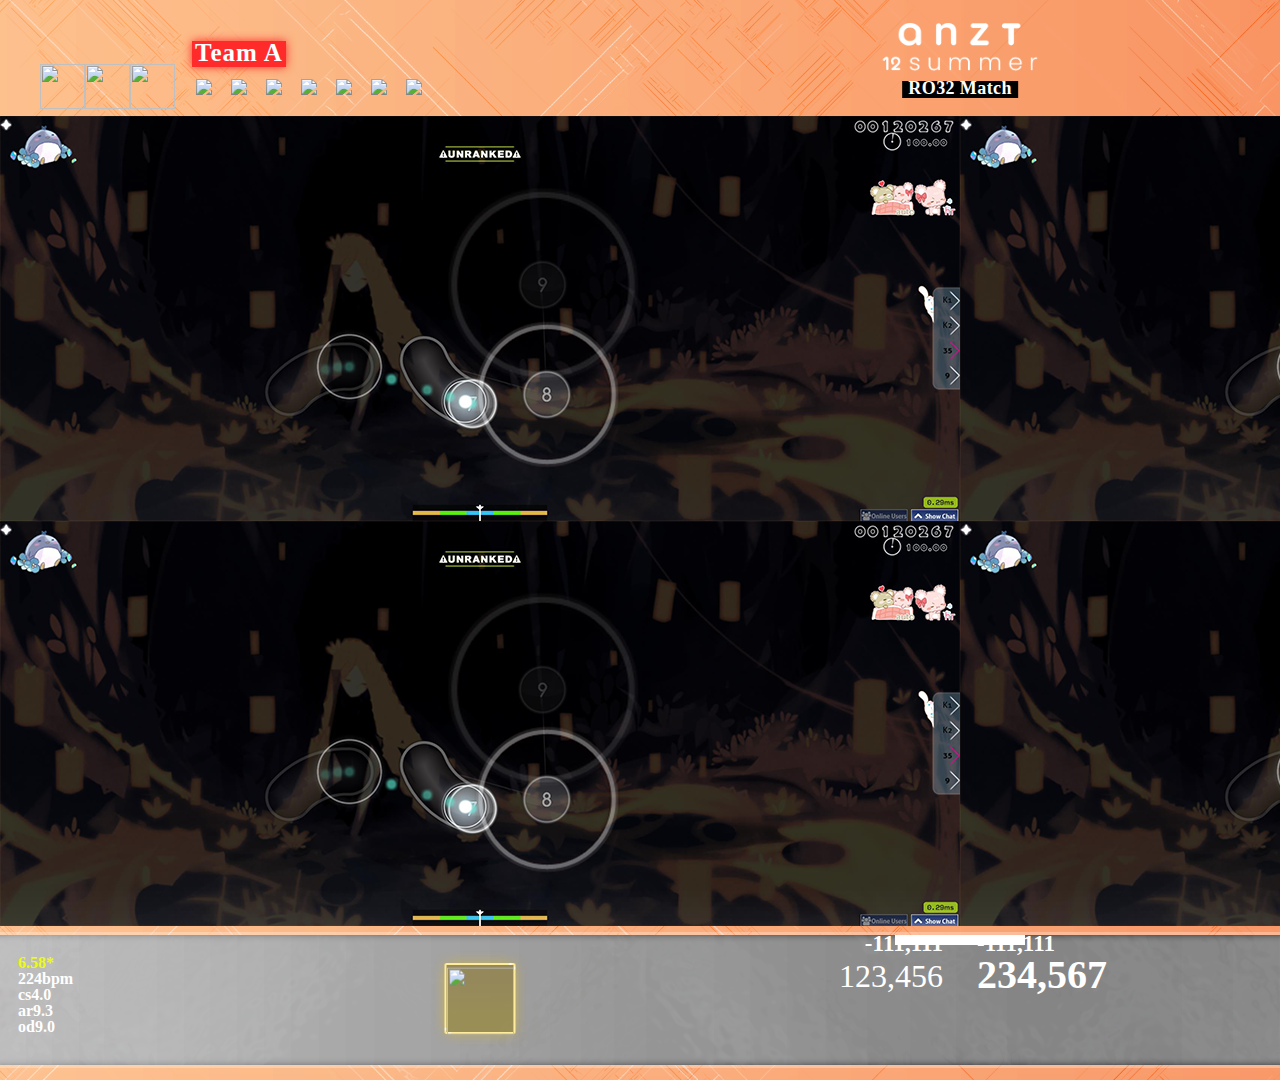
==== gameplay/index.html @ 92e30c8b "Add chat and score visibility" ====
<!DOCTYPE html>
<html lang="en">
<head>
    <meta charset="UTF-8">
    <meta name="viewport" content="width=device-width, initial-scale=1.0">
    <title>Gameplay</title>
    
    <link rel="stylesheet" href="../_shared/gameplay-mappool.css">
    <link rel="stylesheet" href="style.css">
    <link rel="stylesheet" href="../_shared/utils.css">
    
</head>
<body>
    <div class="screen-position main">
        <!-- Left Team Amplifiers -->
        <div class="team-amps-container left-team-amps-container" id="left-team-amps-container">
            <img class="team-amps" src="../_shared/assets/amplifier-icons/1.png">
            <img class="team-amps" src="../_shared/assets/amplifier-icons/5.png">
            <img class="team-amps" src="../_shared/assets/amplifier-icons/9.png">
        </div>
        <!-- Left Team Name -->
        <div class="team-name left-team-name" id="left-team-name">Team A</div>
        <!-- Left Stars -->
        <div class="point-container left-points-container" id="left-points-container">
            <div class="individual-point-container"><img class="position-absolute-exact-middle" src="static/points/full.png"></div>
            <div class="individual-point-container"><img class="position-absolute-exact-middle" src="static/points/empty.png"></div>
            <div class="individual-point-container"><img class="position-absolute-exact-middle" src="static/points/empty.png"></div>
            <div class="individual-point-container"><img class="position-absolute-exact-middle" src="static/points/empty.png"></div>
            <div class="individual-point-container"><img class="position-absolute-exact-middle" src="static/points/empty.png"></div>
            <div class="individual-point-container"><img class="position-absolute-exact-middle" src="static/points/empty.png"></div>
            <div class="individual-point-container"><img class="position-absolute-exact-middle" src="static/points/empty.png"></div>
        </div>

        <!-- Logo -->
        <img class="logo" src="../_shared/assets/logo.png">
        <!-- Round -->
        <div class="round-name" id="round-name">RO32 Match</div>

        <!-- Right Team Name -->
        <div class="team-name right-team-name" id="right-team-name">Team B</div>
        <!-- Right Stars -->
        <div class="point-container right-points-container" id="right-points-container">
            <div class="individual-point-container"><img class="position-absolute-exact-middle" src="static/points/full.png"></div>
            <div class="individual-point-container"><img class="position-absolute-exact-middle" src="static/points/empty.png"></div>
            <div class="individual-point-container"><img class="position-absolute-exact-middle" src="static/points/empty.png"></div>
            <div class="individual-point-container"><img class="position-absolute-exact-middle" src="static/points/empty.png"></div>
            <div class="individual-point-container"><img class="position-absolute-exact-middle" src="static/points/empty.png"></div>
            <div class="individual-point-container"><img class="position-absolute-exact-middle" src="static/points/empty.png"></div>
            <div class="individual-point-container"><img class="position-absolute-exact-middle" src="static/points/empty.png"></div>
        </div>
        <!-- Right Team Amplifiers -->
        <div class="team-amps-container right-team-amps-container" id="right-team-amps-container">
            <img class="team-amps" src="../_shared/assets/amplifier-icons/1.png">
            <img class="team-amps" src="../_shared/assets/amplifier-icons/5.png">
            <img class="team-amps" src="../_shared/assets/amplifier-icons/9.png">
        </div>

        <section id="bottom-section">
            <!-- Mod Image -->
            <img id="mod-image" class="mod-image" src="static/mod-backgrounds/NM.png">

            <!-- Stats -->
            <div class="map-stats">
                <div id="map-sr">6.58*</div>
                <div id="map-bpm">224bpm</div>
                <div id="map-cs">cs4.0</div>
                <div id="map-ar">ar9.3</div>
                <div id="map-od">od9.0</div>
            </div>
    
            <!-- Left Amplifier Being Used -->
            <div class="left-amplifier-container amplifier-container">
               <div class="amplifier-image-container">
                    <img src="static/amplifier-background/gold.png">
                    <img class="amplifier-icon" src="../_shared/assets/amplifier-icons/2.png">
               </div>
            </div>
    
            <!-- Score -->
            <!-- Score Differences -->
            <div class="score-difference left-score-difference">-111,111</div>
            <div class="score-difference right-score-difference">-111,111</div>
    
            <!-- Score Bar -->
            <div class="score-bar left-score-bar"></div>
            <div class="score-bar right-score-bar"></div>
    
            <!-- Scores -->
            <div class="score-number left-score-number">123,456</div>
            <div class="score-number right-score-number lead-score-number">234,567</div>
    
            <!-- Right Amplifier Being Used -->
            <div class="right-amplifier-container amplifier-container">
               <div class="amplifier-image-container">
                    <img src="static/amplifier-background/gold.png">
                    <img class="amplifier-icon" src="../_shared/assets/amplifier-icons/2.png">
               </div>
            </div>
    
            <!-- Now Playing Metadata -->
            <div id="map-banner"></div>
            <div class="map-metadata">
                <div id="map-song-name">She Runs</div>
                <div id="map-artist">Venetian Snares</div>
                <div id="map-difficulty">[Escapes?]</div>
                <div id="map-mapper">fergas</div>
            </div>
        </section>

        <!-- Chat Display -->
        <div class="chat-display">
            <div class="chat-display-container" id="chat-display"></div>
        </div>
    </div>

    <!-- Sidebar -->
    <section class="sidebar">
        <div class="star-control">
            <div class="sidebar-title">Star Control</div>
            <div class="sidebar-text">Red Team</div>
            <div class="star-control-button-container">
                <button class="star-control-button" onclick="updatePointCount('red', 'plus')">Red ++</button>
                <button class="star-control-button" onclick="updatePointCount('red', 'minus')">Red --</button>
            </div>
            <div class="sidebar-text">Blue Team</div>
            <div class="star-control-button-container">
                <button class="star-control-button" onclick="updatePointCount('blue', 'plus')">Blue ++</button>
                <button class="star-control-button" onclick="updatePointCount('blue', 'minus')">Blue --</button>
            </div>
        </div>
    </section>

    <script src="../_shared/deps/countUp.js"></script>
    <script src="../_shared/deps/reconnecting-websocket.min.js"></script>
    <script src="../_shared/utils.js"></script>
    <script src="index.js"></script>
</body>
</html>
---- _shared/gameplay-mappool.css ----
.main {
    font-family: "Torus";
    font-weight: 700;
}

/* Helper Class */
.position-absolute-exact-middle {
    position: absolute;
    top: 50%;
    left: 50%;
    transform: translate(-50%, -50%);
}

/* Team Amps */
.team-amps-container {
    position: absolute;
    top: 64px;
    display: flex;
}
.left-team-amps-container { left: 40px; }
.right-team-amps-container { 
    right: 40px;
    flex-direction: row-reverse;
}
.team-amps {
    --dimension: 45px;
    width: var(--dimension);
    height: var(--dimension);
}

/* Team Name */
.team-name {
    --height: 23px;
    position: absolute;
    top: 41px;
    height: var(--height);
    font-size: 1.5625rem;
    color: white;
    letter-spacing: 1px;
    line-height: var(--height);
    padding: 0 3px 3px 3px;
}
.left-team-name {
    left: 192px;
    background-color: #FF2B2B;
    box-shadow: 0 0 10px #FF2B2B;
}
.right-team-name {
    right: 192px;
    background-color: #2B61FF;
    box-shadow: 0 0 10px #2B61FF;
}

/* Points */
.point-container {
    position: absolute;
    top: 68px;
    display: flex;
}
.left-points-container { left: 186px; }
.right-points-container {
    right: 186px;
    flex-direction: row-reverse;
}
.individual-point-container {
    --dimension: 37px;
    position: relative;
    width: var(--dimension);
    height: var(--dimension);
    margin: 0 -1px;
}

/* Logo */
.logo {
    position: absolute;
    top: 32px;
    left: 50%;
    transform: translateX(-50%);
    width: 155px;
}

/* Round Name */
.round-name {
    --height: 17px;
    position: absolute;
    top: 91px;
    left: 50%;
    transform: translateX(-50%);
    height: var(--height);
    font-size: 1.125rem;
    color: white;
    line-height: 14px;
    background-color: black;
    padding: 0 6px;
}

/* Chat Display */
.chat-display {
    position: absolute;
    bottom: 8px;
    left: 50%;
    transform: translateX(-50%);
    width: 564px;
    height: 164px;
    background-image: url("assets/chat-background.png");
    border-radius: 30px;
    color: white;
    overflow: hidden;
    font-size: 1.1em;
}
/* Chat Display Container */
.chat-display-container {
    --margin: 6px;
    position: absolute;
    top: var(--margin);
    left: var(--margin);
    width: calc(100% - (var(--margin) * 2));
    height: calc(100% - (var(--margin) * 2));
}
.chatMessageContainer {
    display: flex;
    padding: 0.1em 0;
}
.chatDisplayTime {
    width: 90px;
    text-align: center;
}
.bot { color: greenyellow; }
.unknown { color: yellow; }
.left { color: rgb(255, 209, 209); }
.right { color: rgb(205, 242, 255); }
---- gameplay/style.css ----
.main { background-image: url("static/background.png"); }

/* Logo */
.logo { top: 23px; }

/* Round Name */
.round-name {
    top: 81px;
    letter-spacing: 0.4px;
    text-indent: 0.2px;
}

/* Mod Image */
.mod-image {
    position: absolute;
    top: 882px;
}

/* Map Stats */
.map-stats {
    position: absolute;
    top: 954px;
    left: 18px;
    color: white;
}
.map-stats > * { margin-bottom: -2px; }
#map-sr { color: #EDFB0D; }

/* Amplifier Background */
.amplifier-container {
    position: absolute;
    top: 950px;
}
.left-amplifier-container {
    left: 25%;
    transform: translateX(-50%);
}
.right-amplifier-container {
    right: 25%;
    transform: translateX(50%);
}
/* Amplifier Icon */
.amplifier-icon {
    --dimension: 67px;
    position: absolute;
    top: 50%;
    left: 50%;
    transform: translate(-50%, -50%);
    width: var(--dimension);
    height: var(--dimension);
}

/* Left Score Difference */
.score-difference {
    position: absolute;
    top: 931px;
    font-size: 23px;
    color: white;
    font-weight: 700;
    font-family: "Torus";
    letter-spacing: 0.1px;
}
.left-score-difference { right: 977px; }
.right-score-difference { left: 977px; }

/* Score Bar */
.score-bar {
    position: absolute;
    top: 935px;
    width: 65px;
    height: 10px;
    background-color: white;
    transition: 500ms ease-in-out;
}
.left-score-bar { right: 960px; }
.right-score-bar { left: 960px; }

/* Score Number */
.score-number {
    position: absolute;
    top: 958px;
    color: white;
    font-size: 32px;
    font-weight: 400;
}
.left-score-number { right: 977px; }
.right-score-number { left: 977px; }
.lead-score-number {
    position: absolute;
    top: 951px;
    font-weight: 700;
    font-size: 40px;
}

/* Map Banner */
#map-banner {
    --dimension: 111px;
    position: absolute;
    top: 944px;
    right: 10px;
    width: var(--dimension);
    height: var(--dimension);
    background-image: url("https://assets.ppy.sh/beatmaps/319890/covers/cover.jpg");
    background-position: center;
    background-size: cover;
}

/* Map Metadata */
.map-metadata {
    position: absolute;
    top: 964px;
    right: 131px;
    text-align: right;
    font-size: 14px;
    letter-spacing: 0.2px;
    color: white;
}
.map-metadata div:nth-child(even) {
    font-weight: 400;
}

/* Chat Display */
.chat-display {
    height: 142px;
    opacity: 0;
    transition: 500ms ease-in-out;
}

/* Sidebar */
.sidebar {
    position: absolute;
    top: 0;
    left: 1920px;
    width: 250px;
    height: 1080px;
    background-color: orange;
}
/* Sidebar Title */
.sidebar-title {
    width: 100%;
    text-align: center;
    font-family: "Torus";
    font-weight: 700;
    font-size: 1.5em;
}
/* Sidebar Text */
.sidebar-text {
    width: 100%;
    text-align: center;
    font-family: "Torus";
    font-weight: 700;
    font-size: 1.25em;
}
/* Star Control Section */
.star-control {
    margin-top: 10px;
}
/* Star Control Button Container */
.star-control-button-container {
    margin: 0.5em 0;
    display: flex;
    justify-content: center;
    gap: 10px;
}
.star-control-button {
    width: 90px;
    height: 40px;
    background-color: transparent;
    font-family: "Torus";
    font-weight: 700;
    border: 2px solid black;
    border-radius: 25px;
    font-size: 1.1em;
}
.star-control-button:active {
    background-color: black;
    color: orange;
}
---- _shared/utils.css ----
@font-face {
    font-family: "Torus";
    font-weight: 300;
    src: url("../fonts/Torus\ Light.otf");
}
@font-face {
    font-family: "Torus";
    font-weight: 400;
    src: url("../fonts/Torus\ Regular.otf");
}
@font-face {
    font-family: "Torus";
    font-weight: 700;
    src: url("../fonts/Torus\ Bold.otf");
}
@font-face {
    font-family: "Torus";
    font-weight: 900;
    src: url("../fonts/Torus\ Heavy.otf");
}


.screen-position {
    position: absolute;
    top: 0;
    left: 0;
    width: 1920px;
    height: 1080px;
}
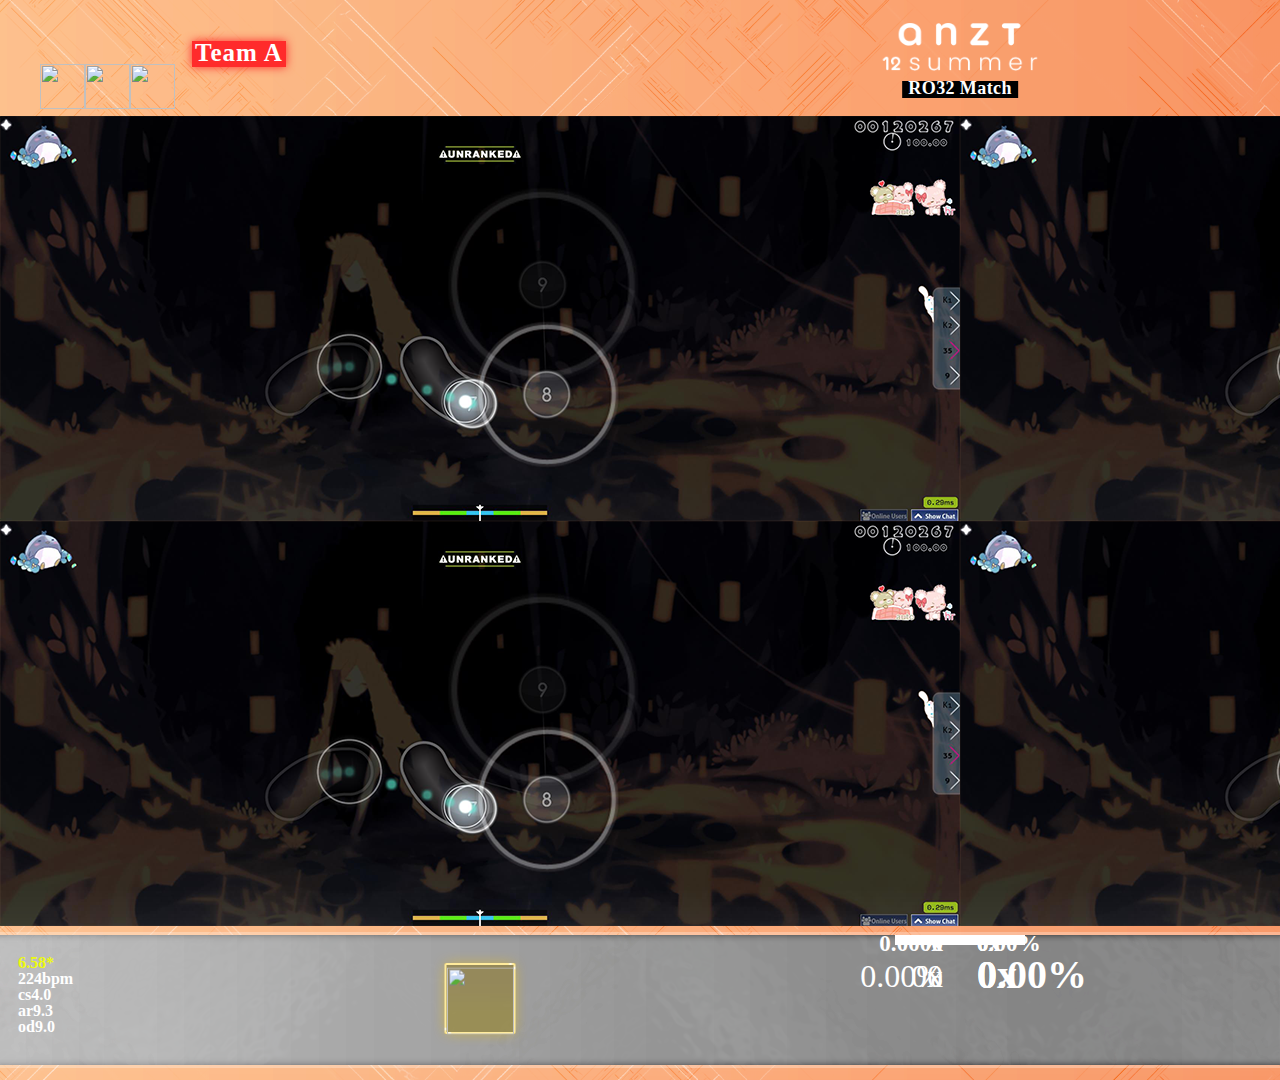
==== commit e53b4e42: "Auto winner and auto setting of amplifiers" ====
--- a/gameplay/index.html
+++ b/gameplay/index.html
@@ -21,15 +21,7 @@
         <!-- Left Team Name -->
         <div class="team-name left-team-name" id="left-team-name">Team A</div>
         <!-- Left Stars -->
-        <div class="point-container left-points-container" id="left-points-container">
-            <div class="individual-point-container"><img class="position-absolute-exact-middle" src="static/points/full.png"></div>
-            <div class="individual-point-container"><img class="position-absolute-exact-middle" src="static/points/empty.png"></div>
-            <div class="individual-point-container"><img class="position-absolute-exact-middle" src="static/points/empty.png"></div>
-            <div class="individual-point-container"><img class="position-absolute-exact-middle" src="static/points/empty.png"></div>
-            <div class="individual-point-container"><img class="position-absolute-exact-middle" src="static/points/empty.png"></div>
-            <div class="individual-point-container"><img class="position-absolute-exact-middle" src="static/points/empty.png"></div>
-            <div class="individual-point-container"><img class="position-absolute-exact-middle" src="static/points/empty.png"></div>
-        </div>
+        <div class="point-container left-points-container" id="left-points-container"></div>
 
         <!-- Logo -->
         <img class="logo" src="../_shared/assets/logo.png">
@@ -39,15 +31,7 @@
         <!-- Right Team Name -->
         <div class="team-name right-team-name" id="right-team-name">Team B</div>
         <!-- Right Stars -->
-        <div class="point-container right-points-container" id="right-points-container">
-            <div class="individual-point-container"><img class="position-absolute-exact-middle" src="static/points/full.png"></div>
-            <div class="individual-point-container"><img class="position-absolute-exact-middle" src="static/points/empty.png"></div>
-            <div class="individual-point-container"><img class="position-absolute-exact-middle" src="static/points/empty.png"></div>
-            <div class="individual-point-container"><img class="position-absolute-exact-middle" src="static/points/empty.png"></div>
-            <div class="individual-point-container"><img class="position-absolute-exact-middle" src="static/points/empty.png"></div>
-            <div class="individual-point-container"><img class="position-absolute-exact-middle" src="static/points/empty.png"></div>
-            <div class="individual-point-container"><img class="position-absolute-exact-middle" src="static/points/empty.png"></div>
-        </div>
+        <div class="point-container right-points-container" id="right-points-container"></div>
         <!-- Right Team Amplifiers -->
         <div class="team-amps-container right-team-amps-container" id="right-team-amps-container">
             <img class="team-amps" src="../_shared/assets/amplifier-icons/1.png">
@@ -69,32 +53,59 @@
             </div>
     
             <!-- Left Amplifier Being Used -->
-            <div class="left-amplifier-container amplifier-container">
+            <div class="left-amplifier-container amplifier-container" id="left-amplifier-container">
                <div class="amplifier-image-container">
                     <img src="static/amplifier-background/gold.png">
                     <img class="amplifier-icon" src="../_shared/assets/amplifier-icons/2.png">
                </div>
+               <div class="amplifier-text"></div>
             </div>
     
             <!-- Score -->
-            <!-- Score Differences -->
-            <div class="score-difference left-score-difference">-111,111</div>
-            <div class="score-difference right-score-difference">-111,111</div>
+            <div id="scorev2-scores">
+                <!-- Score V2 Scores -->
+                <!-- Score Differences -->
+                <div class="score-difference left-score-difference" id="left-score-difference">-111,111</div>
+                <div class="score-difference right-score-difference" id="right-score-difference">-111,111</div>
+
+                <!-- Scores -->
+                <div class="score-number left-score-number" id="left-score-number">123,456</div>
+                <div class="score-number right-score-number lead-score-number" id="right-score-number">234,567</div>
+            </div>
+
+            <div id="combo-scores">
+                <!-- Accuracy -->
+                <!-- Combo Differences -->
+                <div class="score-difference left-score-difference" id="left-combo-difference">-111,111</div>
+                <div class="score-difference right-score-difference" id="right-combo-difference">-111,111</div>
+
+                <!-- Combos -->
+                <div class="score-number left-score-number" id="left-combo-number">123,456</div>
+                <div class="score-number right-score-number lead-score-number" id="right-combo-number">234,567</div>
+            </div>
+
+            <div id="accuracy-scores">
+                <!-- Accuracy -->
+                <!-- Accuracy Differences -->
+                <div class="score-difference left-score-difference" id="left-accuracy-difference">-111,111</div>
+                <div class="score-difference right-score-difference" id="right-accuracy-difference">-111,111</div>
+
+                <!-- Accuracies -->
+                <div class="score-number left-score-number" id="left-accuracy-number">123,456</div>
+                <div class="score-number right-score-number lead-score-number" id="right-accuracy-number">234,567</div>
+            </div>
     
             <!-- Score Bar -->
-            <div class="score-bar left-score-bar"></div>
-            <div class="score-bar right-score-bar"></div>
-    
-            <!-- Scores -->
-            <div class="score-number left-score-number">123,456</div>
-            <div class="score-number right-score-number lead-score-number">234,567</div>
+            <div class="score-bar left-score-bar" id="left-score-bar"></div>
+            <div class="score-bar right-score-bar" id="right-score-bar"></div>
     
             <!-- Right Amplifier Being Used -->
-            <div class="right-amplifier-container amplifier-container">
+            <div class="right-amplifier-container amplifier-container" id="right-amplifier-container">
                <div class="amplifier-image-container">
                     <img src="static/amplifier-background/gold.png">
                     <img class="amplifier-icon" src="../_shared/assets/amplifier-icons/2.png">
                </div>
+               <div class="amplifier-text"></div>
             </div>
     
             <!-- Now Playing Metadata -->
@@ -108,24 +119,42 @@
         </section>
 
         <!-- Chat Display -->
-        <div class="chat-display">
+        <div class="chat-display" id="chat-display-outside">
             <div class="chat-display-container" id="chat-display"></div>
         </div>
     </div>
 
     <!-- Sidebar -->
     <section class="sidebar">
-        <div class="star-control">
+        <div class="sidebar-section star-control">
             <div class="sidebar-title">Star Control</div>
             <div class="sidebar-text">Red Team</div>
-            <div class="star-control-button-container">
+            <div class="sidebar-button-container">
                 <button class="star-control-button" onclick="updatePointCount('red', 'plus')">Red ++</button>
                 <button class="star-control-button" onclick="updatePointCount('red', 'minus')">Red --</button>
             </div>
             <div class="sidebar-text">Blue Team</div>
-            <div class="star-control-button-container">
+            <div class="sidebar-button-container">
                 <button class="star-control-button" onclick="updatePointCount('blue', 'plus')">Blue ++</button>
                 <button class="star-control-button" onclick="updatePointCount('blue', 'minus')">Blue --</button>
+            </div>
+        </div>
+        <div class="sidebar-section amplifier-selection">
+            <div class="sidebar-title">Active Amplifier:</div>
+            <div class="sidebar-text amplifier-selection-title-text" id="amplifier-selected-text">None</div>
+            <div class="sidebar-title">Amplifier Selection</div>
+            <div class="sidebar-text amplifier-selection-text">Red Team</div>
+            <div class="sidebar-button-container" id="left-amplifier-selection-button-container">
+                <button class="amplifier-selection-button" onclick="updatePointCount('red', 'plus')">Red ++</button>
+                <button class="amplifier-selection-button" onclick="updatePointCount('red', 'minus')">Red --</button>
+            </div>
+            <div class="sidebar-text amplifier-selection-text">Blue Team</div>
+            <div class="sidebar-button-container" id="right-amplifier-selection-button-container">
+                <button class="amplifier-selection-button" onclick="updatePointCount('blue', 'plus')">Blue ++</button>
+                <button class="amplifier-selection-button" onclick="updatePointCount('blue', 'minus')">Blue --</button>
+            </div><br><br>
+            <div class="sidebar-button-container" id="right-amplifier-selection-button-container">
+                <button class="amplifier-selection-button" onclick="updateAmplifier('none', 'reset')">Reset Amplifier</button>
             </div>
         </div>
     </section>
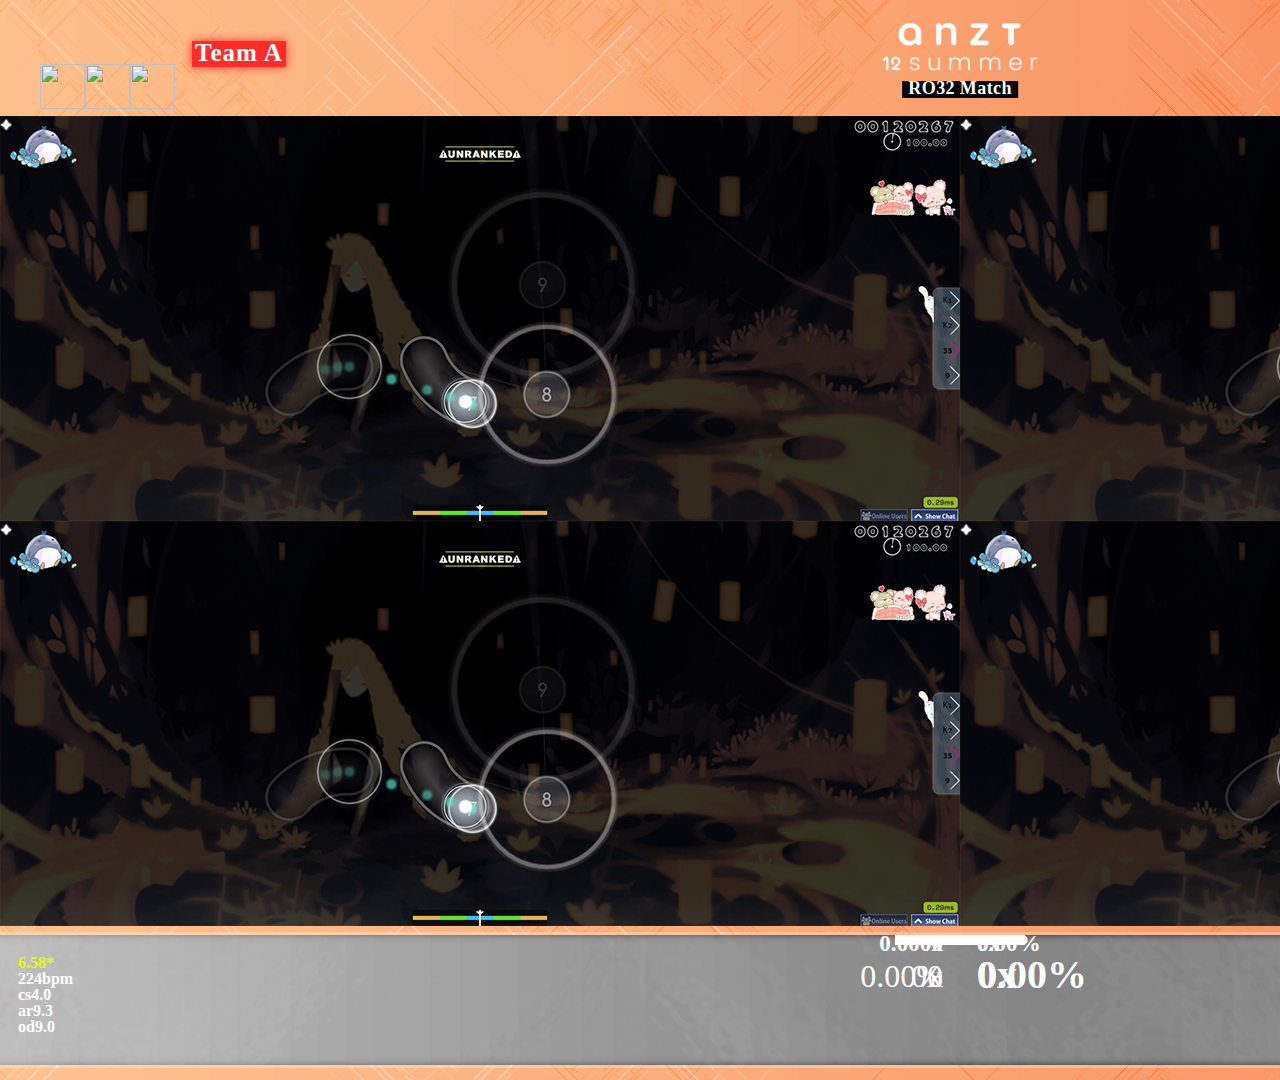
==== commit 7fc7e3b0: "Get animation working" ====
--- a/gameplay/index.html
+++ b/gameplay/index.html
@@ -124,6 +124,12 @@
         </div>
     </div>
 
+    <!-- Amplifiers -->
+    <section class="amplifier-animation" id="amplifier-animation">
+        <div class="amplifier-team-name" id="amplifier-team-name">Dabble</div>
+        <img class="amplifier-tile" id="amplifier-tile" src="../_shared/assets/amplifier-tiles/1.png">
+    </section>
+
     <!-- Sidebar -->
     <section class="sidebar">
         <div class="sidebar-section star-control">
@@ -144,16 +150,11 @@
             <div class="sidebar-text amplifier-selection-title-text" id="amplifier-selected-text">None</div>
             <div class="sidebar-title">Amplifier Selection</div>
             <div class="sidebar-text amplifier-selection-text">Red Team</div>
-            <div class="sidebar-button-container" id="left-amplifier-selection-button-container">
-                <button class="amplifier-selection-button" onclick="updatePointCount('red', 'plus')">Red ++</button>
-                <button class="amplifier-selection-button" onclick="updatePointCount('red', 'minus')">Red --</button>
-            </div>
+            <div class="sidebar-button-container" id="left-amplifier-selection-button-container"></div>
             <div class="sidebar-text amplifier-selection-text">Blue Team</div>
+            <div class="sidebar-button-container" id="right-amplifier-selection-button-container"></div><br><br>
             <div class="sidebar-button-container" id="right-amplifier-selection-button-container">
-                <button class="amplifier-selection-button" onclick="updatePointCount('blue', 'plus')">Blue ++</button>
-                <button class="amplifier-selection-button" onclick="updatePointCount('blue', 'minus')">Blue --</button>
-            </div><br><br>
-            <div class="sidebar-button-container" id="right-amplifier-selection-button-container">
+                <button class="amplifier-selection-button" onclick="toggleAnimation()" id="toggle-animation">Toggle Animation: OFF</button>
                 <button class="amplifier-selection-button" onclick="updateAmplifier('none', 'reset')">Reset Amplifier</button>
             </div>
         </div>
--- a/gameplay/style.css
+++ b/gameplay/style.css
@@ -30,16 +30,20 @@
 .amplifier-container {
     position: absolute;
     top: 950px;
+    display: flex;
+    color: white;
+    display: none;
 }
 .left-amplifier-container {
-    left: 25%;
+    left: 30%;
     transform: translateX(-50%);
 }
 .right-amplifier-container {
-    right: 25%;
+    right: 30%;
     transform: translateX(50%);
 }
 /* Amplifier Icon */
+.amplifier-image-container { position: relative; }
 .amplifier-icon {
     --dimension: 67px;
     position: absolute;
@@ -48,6 +52,11 @@
     transform: translate(-50%, -50%);
     width: var(--dimension);
     height: var(--dimension);
+}
+/* Amplifier Text */
+.amplifier-text {
+    width: 250px;
+    align-self: center;
 }
 
 /* Left Score Difference */
@@ -126,6 +135,53 @@
     transition: 500ms ease-in-out;
 }
 
+/* Animation Display */
+.amplifier-animation {
+    position: absolute;
+    top: 0;
+    left: 0;
+    width: 1920px;
+    height: 1080px;
+    background-color: rgba(0,0,0,0.6);
+    opacity: 0;
+}
+.amplifier-animation-keyframes {
+    animation: amplifier-animation-keyframes 5s linear forwards;
+}
+@keyframes amplifier-animation-keyframes {
+    0% { opacity: 0; }
+    5% { opacity: 1; }
+    95% { opacity: 1; }
+    100% { opacity: 0; }
+}
+.amplifier-team-name {
+    position: absolute;
+    top: 250px;
+    left: 50%;
+    transform: translateX(-50%);
+    color: white;
+
+    --height: 23px;
+    height: var(--height);
+    font-size: 1.5625rem;
+    color: white;
+    letter-spacing: 1px;
+    line-height: var(--height);
+    padding: 3px 5px;
+
+    font-family: "Torus";
+    font-weight: 700;
+
+    background-color: #FF2B2B;
+    box-shadow: 0 0 10px #FF2B2B;
+}
+.amplifier-tile {
+    position: absolute;
+    top: 50%;
+    left: 50%;
+    transform: translate(-50%, -50%);
+}
+
 /* Sidebar */
 .sidebar {
     position: absolute;
@@ -151,17 +207,21 @@
     font-weight: 700;
     font-size: 1.25em;
 }
-/* Star Control Section */
-.star-control {
-    margin-top: 10px;
-}
-/* Star Control Button Container */
-.star-control-button-container {
+/* Sidebar Section */
+.sidebar-section {
+    margin-top: 20px;
+    padding-bottom: 20px;
+    border-bottom: 2px solid black;
+}
+/* Sidebar Button Container */
+.sidebar-button-container {
     margin: 0.5em 0;
     display: flex;
     justify-content: center;
+    flex-wrap: wrap;
     gap: 10px;
 }
+/* Star Control Button */
 .star-control-button {
     width: 90px;
     height: 40px;
@@ -175,4 +235,25 @@
 .star-control-button:active {
     background-color: black;
     color: orange;
-}+}
+/* Amplifier Selection Button */
+.amplifier-selection {
+    border-bottom: none;
+}
+.amplifier-selection-button {
+    width: 190px;
+    height: 60px;
+    background-color: transparent;
+    font-family: "Torus";
+    font-weight: 700;
+    border: 2px solid black;
+    border-radius: 25px;
+    font-size: 1.1em;
+}
+.amplifier-selection-button:active {
+    background-color: black;
+    color: orange;
+}
+/* Amplifier Selection Text */
+.amplifier-selection-title-text { margin-bottom: 30px; }
+.amplifier-selection-text { margin-top: 30px; }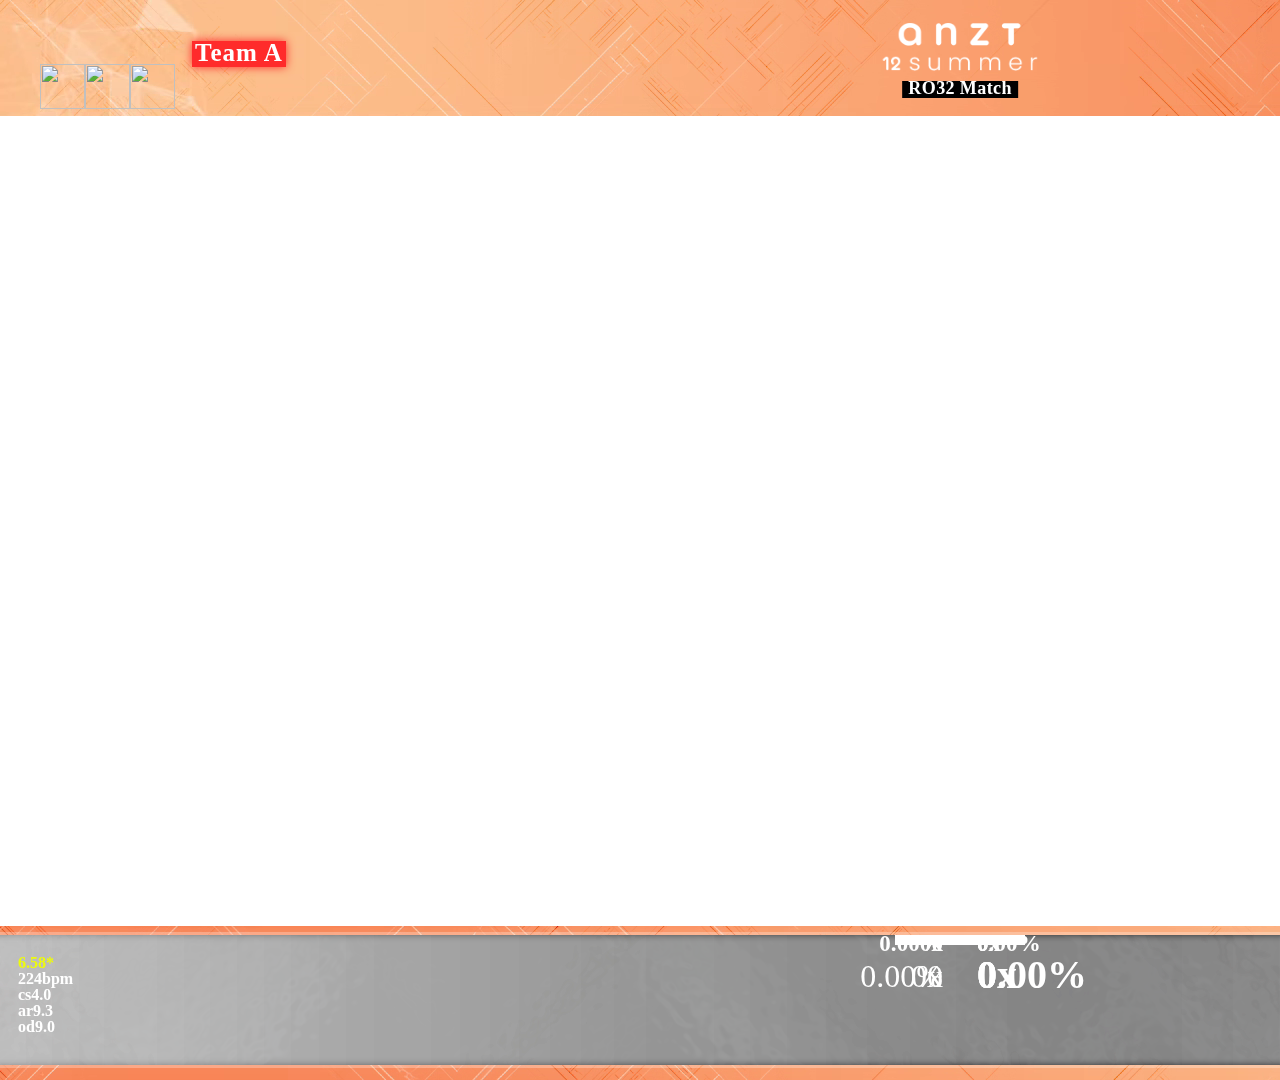
==== commit cb13ad2c: "Final commit before sending stream pack to streamers" ====
--- a/gameplay/index.html
+++ b/gameplay/index.html
@@ -11,6 +11,10 @@
     
 </head>
 <body>
+    <video class="background-video" autoplay loop muted>
+        <source src="static/gameplay.webm">
+    </video>
+
     <div class="screen-position main">
         <!-- Left Team Amplifiers -->
         <div class="team-amps-container left-team-amps-container" id="left-team-amps-container">
@@ -144,6 +148,7 @@
                 <button class="star-control-button" onclick="updatePointCount('blue', 'plus')">Blue ++</button>
                 <button class="star-control-button" onclick="updatePointCount('blue', 'minus')">Blue --</button>
             </div>
+            <button class="amplifier-selection-button" onclick="toggleStar()" id="toggle-stars">Toggle Stars: OFF</button>
         </div>
         <div class="sidebar-section amplifier-selection">
             <div class="sidebar-title">Active Amplifier:</div>
--- a/gameplay/style.css
+++ b/gameplay/style.css
@@ -1,4 +1,11 @@
-.main { background-image: url("static/background.png"); }
+/* Background Video */
+.background-video {
+    position: absolute;
+    top: 0;
+    left: 0;
+    width: 1920px;
+    height: 1080px;
+}
 
 /* Logo */
 .logo { top: 23px; }
@@ -236,6 +243,9 @@
     background-color: black;
     color: orange;
 }
+#toggle-stars {
+    margin-left: 30px;
+}
 /* Amplifier Selection Button */
 .amplifier-selection {
     border-bottom: none;
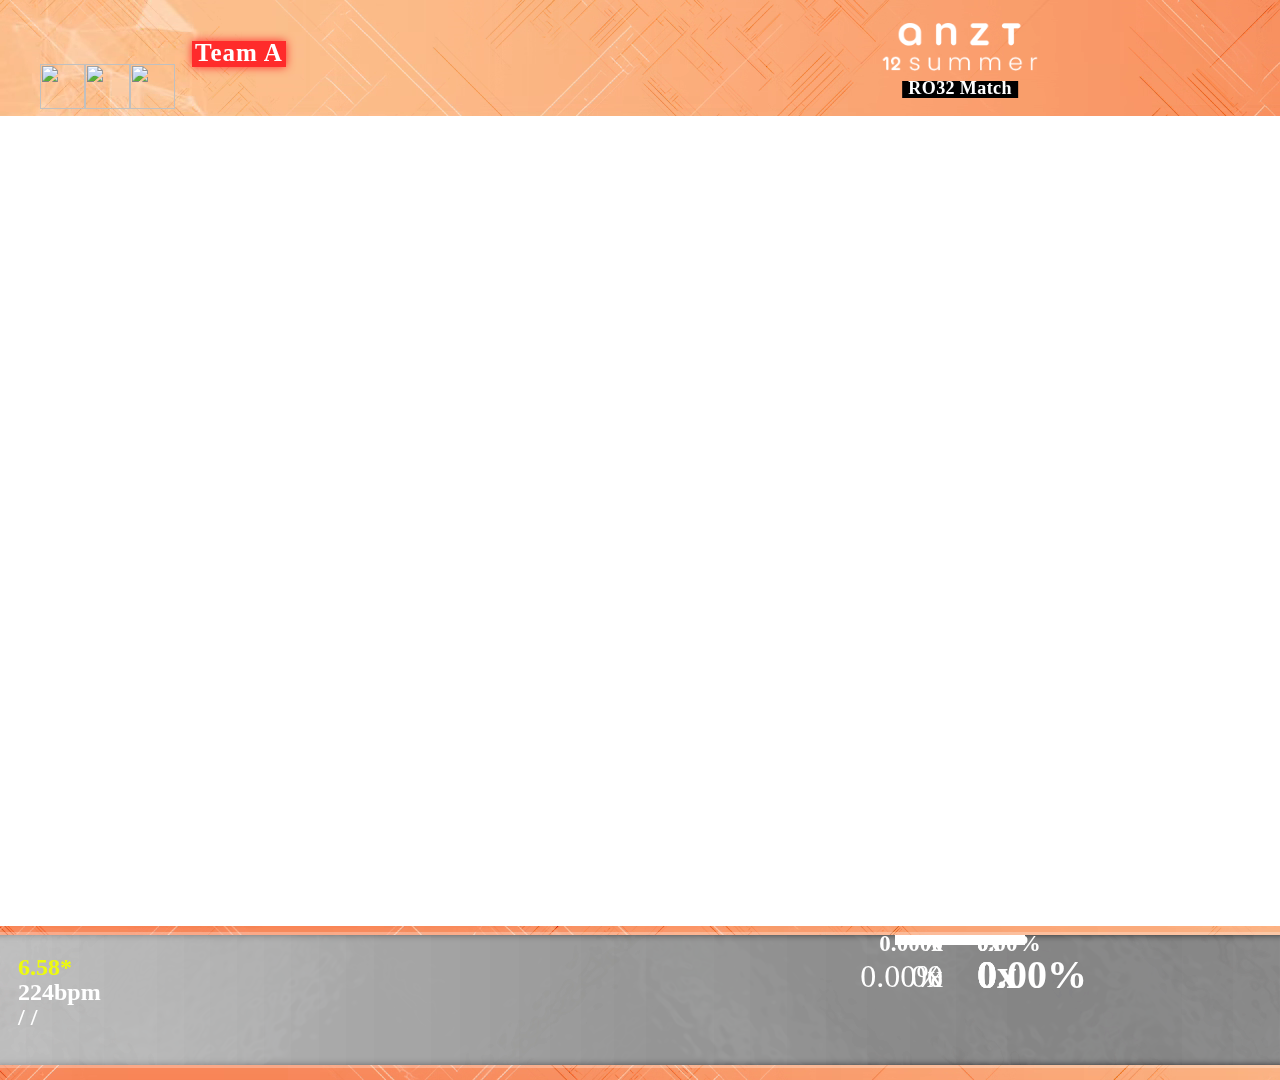
==== commit 509bb520: "Increase fonts" ====
--- a/gameplay/index.html
+++ b/gameplay/index.html
@@ -51,9 +51,7 @@
             <div class="map-stats">
                 <div id="map-sr">6.58*</div>
                 <div id="map-bpm">224bpm</div>
-                <div id="map-cs">cs4.0</div>
-                <div id="map-ar">ar9.3</div>
-                <div id="map-od">od9.0</div>
+                <div id="map-bottom-row"><span id="map-cs"></span> / <span id="map-ar"></span> / <span id="map-od"></span></div>
             </div>
     
             <!-- Left Amplifier Being Used -->
--- a/gameplay/style.css
+++ b/gameplay/style.css
@@ -29,6 +29,7 @@
     top: 954px;
     left: 18px;
     color: white;
+    font-size: 1.5em;
 }
 .map-stats > * { margin-bottom: -2px; }
 #map-sr { color: #EDFB0D; }
@@ -124,10 +125,10 @@
 /* Map Metadata */
 .map-metadata {
     position: absolute;
-    top: 964px;
+    top: 949px;
     right: 131px;
     text-align: right;
-    font-size: 14px;
+    font-size: 1.25em;
     letter-spacing: 0.2px;
     color: white;
 }
@@ -252,7 +253,7 @@
 }
 .amplifier-selection-button {
     width: 190px;
-    height: 60px;
+    padding: 10px 10px;
     background-color: transparent;
     font-family: "Torus";
     font-weight: 700;
